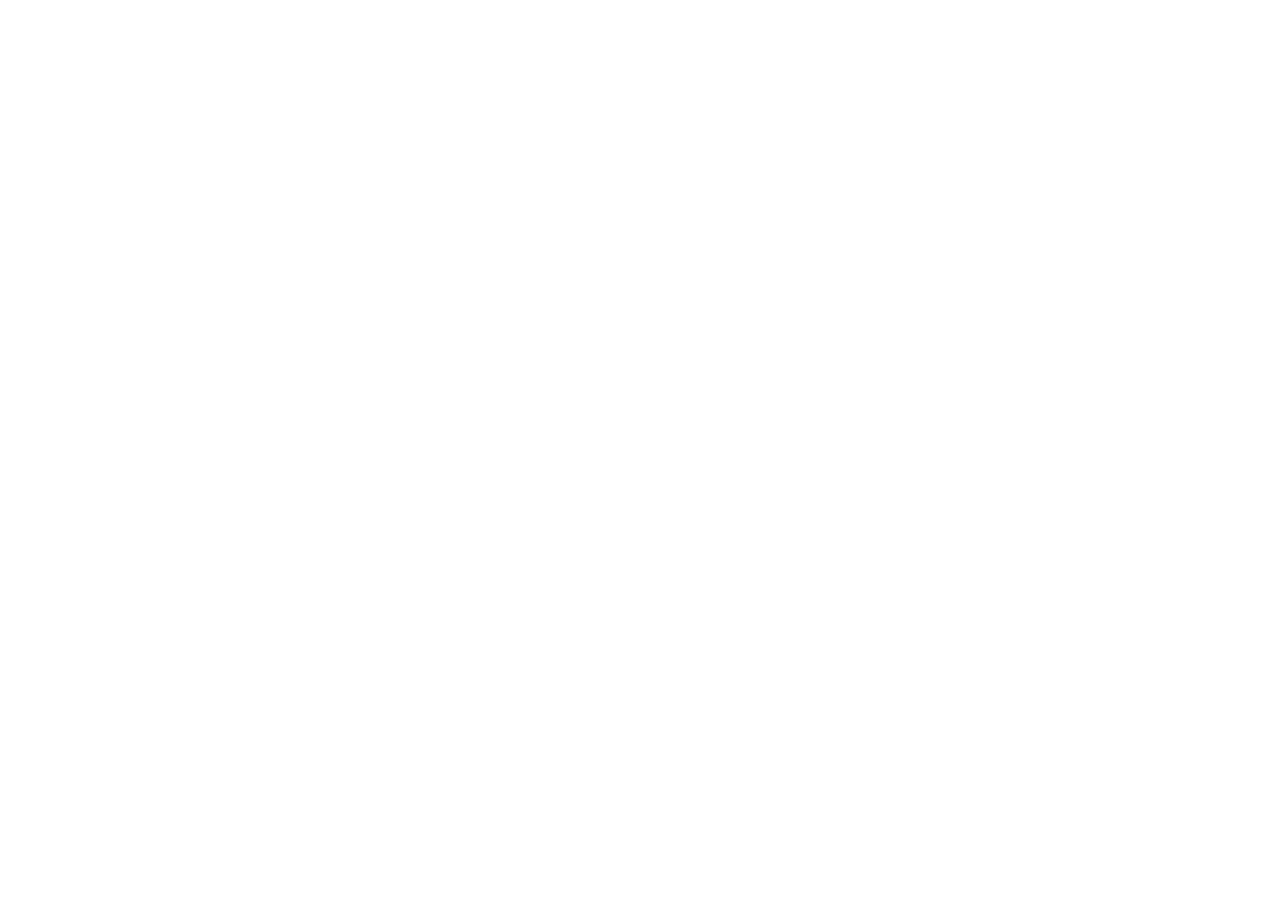
==== index.html @ 421bc154 "git作成" ====
<!DOCTYPE html>
<html lang="ja" prefix="og:http://ogp.me/ns# fb:http://ogp.me/ns/fb# website:http://ogp.me/ns/website#">
<head>
    <meta charset="UTF-8">
    <meta http-equiv="X-UA-Compatible" content="IE=edge">
    <meta name="viewport" content="width=device-width, initial-scale=1.0">
    <title>株式会社TRINITY AGENTS｜公式ホームページ</title>

    <link rel="stylesheet" href="assets/css/application.css">
    <link rel="stylesheet" href="assets/css/style.css">

    <meta property="og:locale" content="ja_JP" />
    <meta property="og:type" content="website" />
    <meta property="og:title" content="株式会社TRINITY AGENTS｜公式ホームページ" />
    <meta property="og:description" content="" />
    <meta property="og:url" content="index.html" />
    <meta property="og:site_name" content="株式会社TRINITY AGENTS｜公式ホームページ" />
    <meta property="og:image" content="https://blaze-blaze.net/assets/img/OGP.jpg" />
    <meta property="og:image:secure_url" content="https:/blaze-blaze.net/assets/img/OGP.jpg" />
    <meta property="og:image:width" content="1200" />
    <meta property="og:image:height" content="630" />
    <meta name="twitter:card" content="summary_large_image" />
    <meta name="twitter:description" content="" />
    <meta name="twitter:title" content="株式会社TRINITY AGENTS｜公式ホームページ" />
    <meta name="twitter:image" content="https://blaze-blaze.nete/assets/img/OGP.jpg" />
</head>
<body ontouchstart="">
    <header>

    </header>

    <main>

    </main>

    <footer>

    </footer>
</body>
</html>
---- assets/css/application.css ----
@charset "UTF-8";
html{
    font-size: 0.5208vw;
    scroll-behavior: smooth;
}

*:focus {
    outline: none;
}

body, h1, h2, h3, h4, h5, p, ul{
    margin: 0;
    padding: 0;
}

body{
    font-family: "Zen Kaku Gothic Antique", "メイリオ", 'Meiryo', "Hiragino Sans", "Hiragino Kaku Gothic ProN", "ヒラギノ角ゴ ProN", "ＭＳ Ｐゴシック", "MS PGothic", sans-serif;
    overflow-x: hidden;
    color: #38383C;
}

ul{
    list-style: none;
}

h1{
    line-height: 1;
}

a{
    text-decoration: none;
}

p{
    font-size: 2.2rem;
}

.pc_only{
    display: block;
}

.pc_flex{
    display: flex;
}

.pc_inline{
    display: inline;
}

.sp_flex{
    display: none;
}

.sp_inline{
    display: none;
}

.sp_only{
    display: none;
}

.mintyo{
    font-family: "游明朝", YuMincho, "Hiragino Mincho ProN", "ヒラギノ明朝 ProN", "Hiragino Mincho ProN", "HG明朝E", "ＭＳ Ｐ明朝", "ＭＳ 明朝", serif;
}

@media screen and (max-width: 767px){
    html{
        font-size: 2.667vw;
    }

    p{
        font-size: 1.4rem;
    }

    .pc_only{
        display: none !important;
    }
    
    .sp_only{
        display: block;
    }

    .pc_flex{
        display: none !important;
    }

    .sp_flex{
        display: flex;
    }

    .pc_inline{
        display: none;
    }

    .sp_inline{
        display: inline;
    }
}
---- assets/css/style.css ----
@charset "UTF-8";






@media screen and (max-width: 767px){
    
}
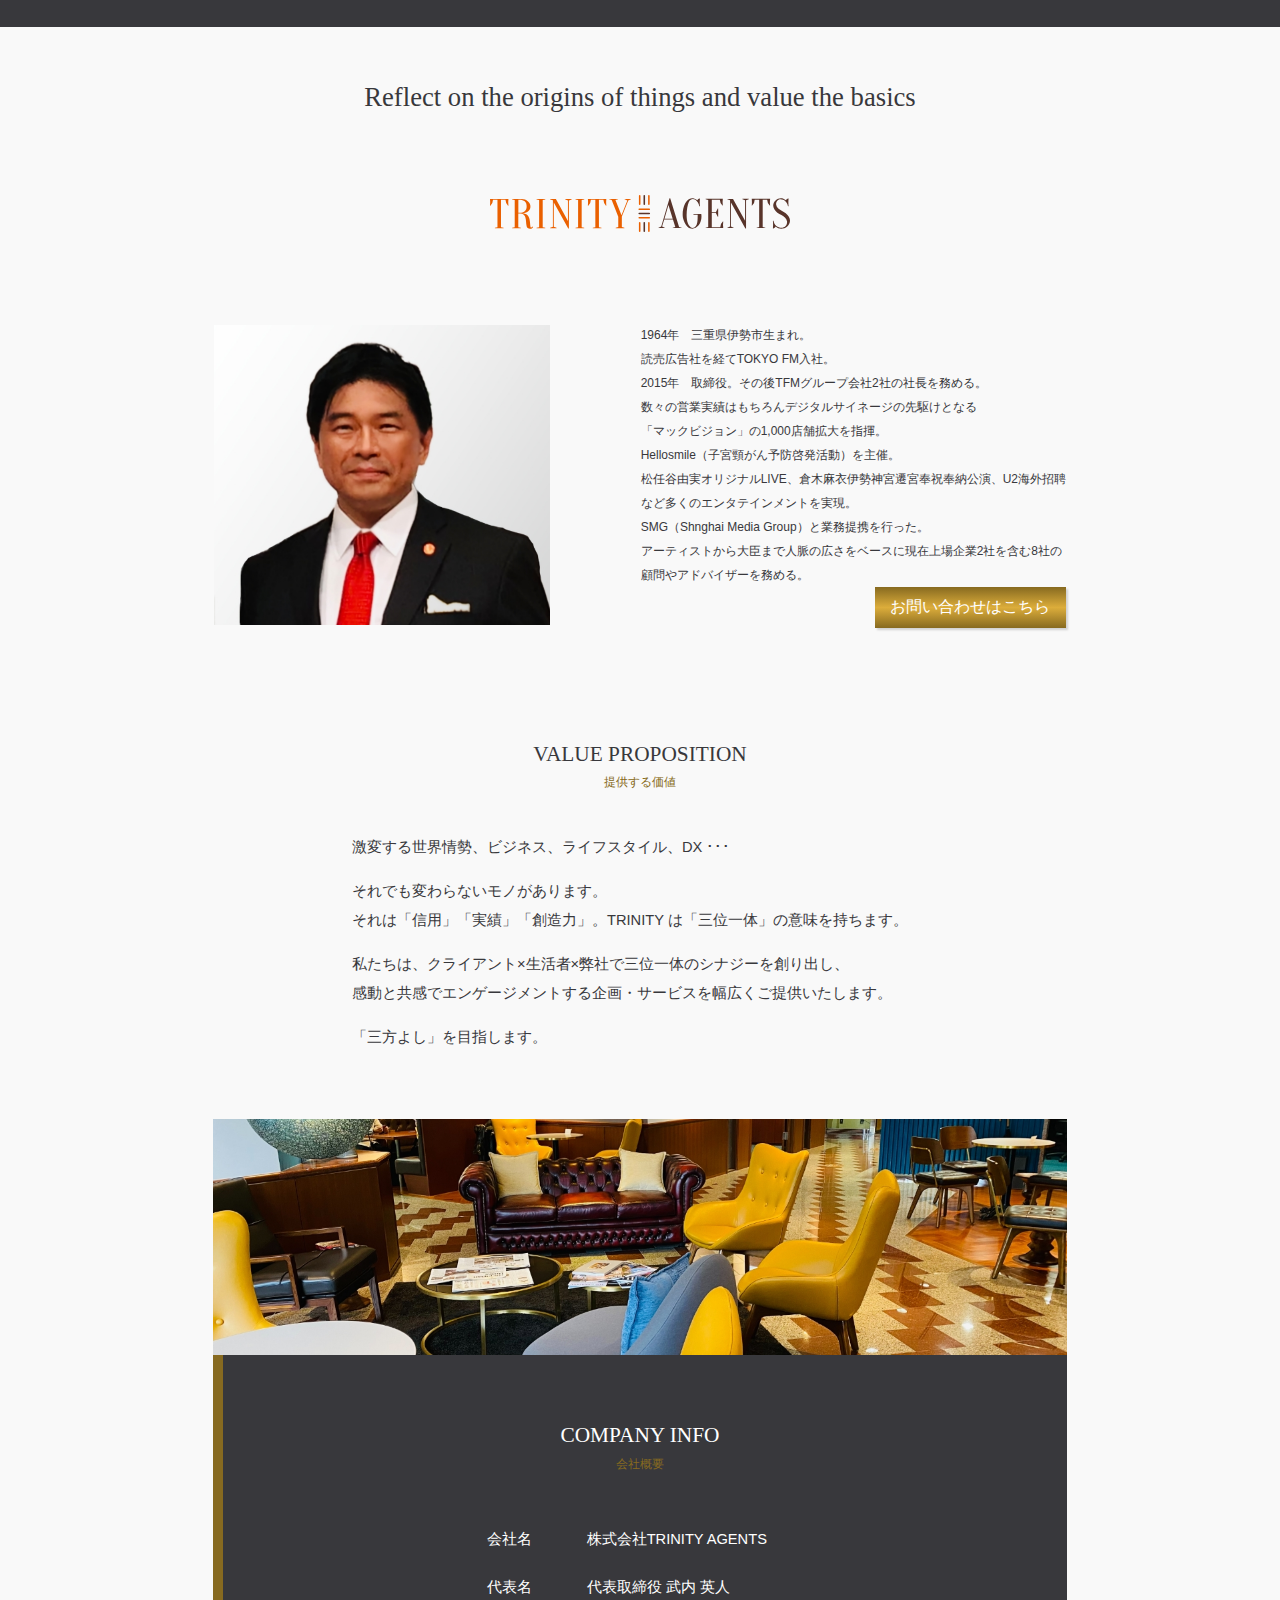
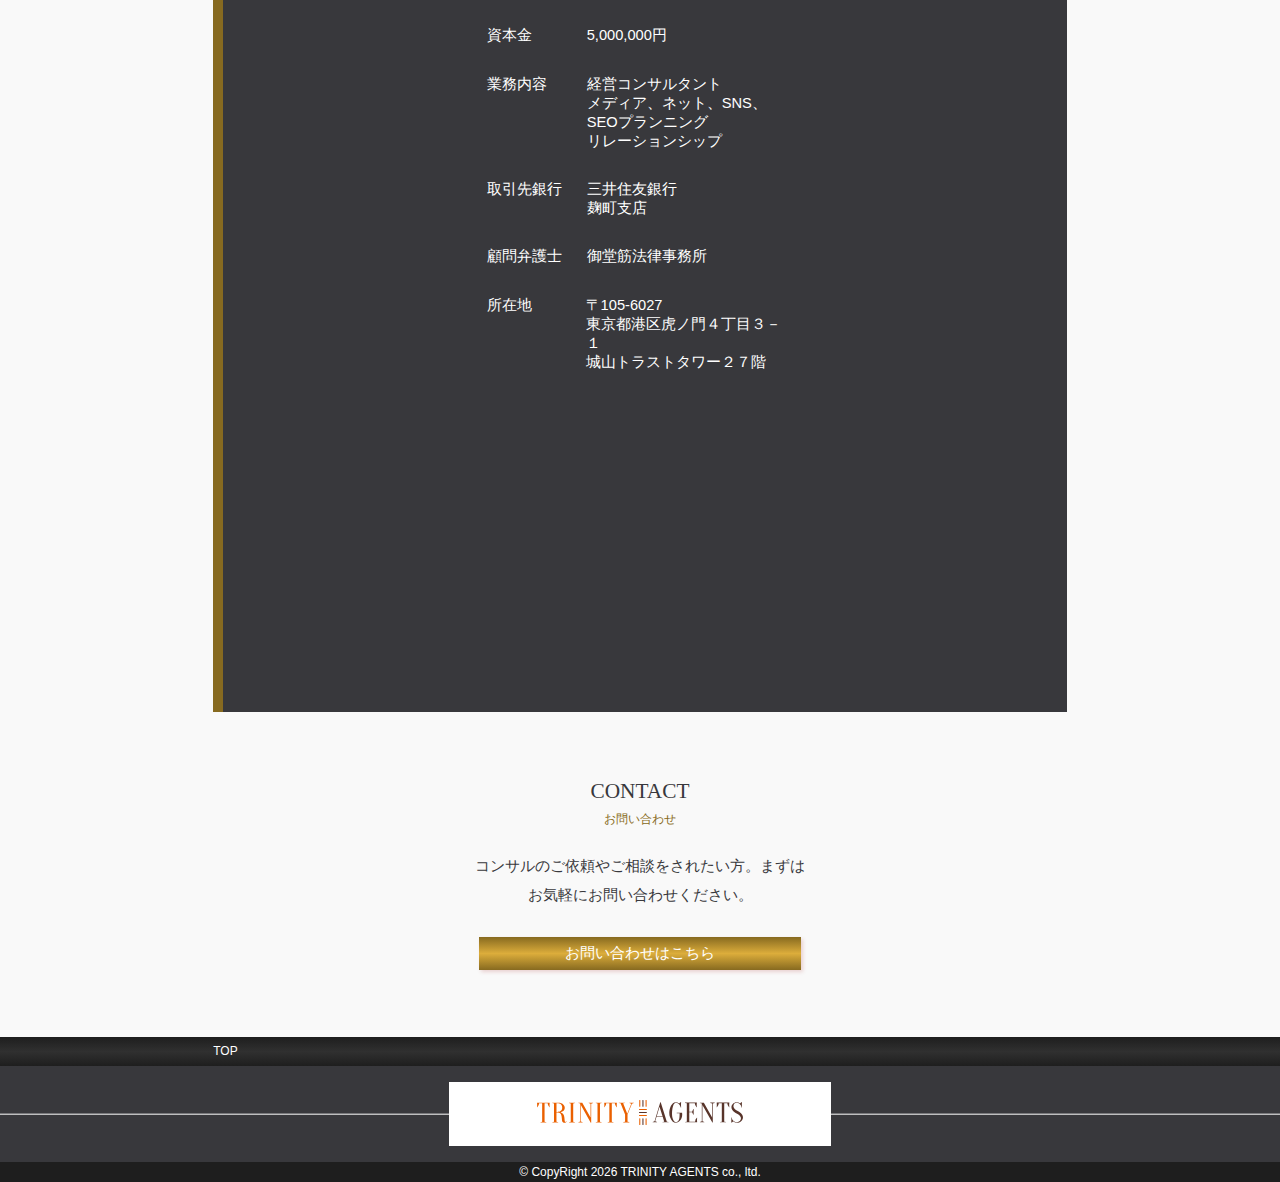
==== commit d6a32c20: "完成" ====
--- a/index.html
+++ b/index.html
@@ -9,20 +9,28 @@
     <link rel="stylesheet" href="assets/css/application.css">
     <link rel="stylesheet" href="assets/css/style.css">
 
+    <link rel="apple-touch-icon" sizes="180x180" href="assets/img/favicon/apple-touch-icon.png">
+    <link rel="icon" type="image/png" sizes="32x32" href="assets/img/favicon/favicon-32x32.png">
+    <link rel="icon" type="image/png" sizes="16x16" href="assets/img/favicon/favicon-16x16.png">
+    <link rel="manifest" href="assets/img/favicon/site.webmanifest">
+    <link rel="mask-icon" href="assets/img/favicon/safari-pinned-tab.svg" color="#5bbad5">
+    <meta name="msapplication-TileColor" content="#da532c">
+    <meta name="theme-color" content="#ffffff">
+
     <meta property="og:locale" content="ja_JP" />
     <meta property="og:type" content="website" />
     <meta property="og:title" content="株式会社TRINITY AGENTS｜公式ホームページ" />
-    <meta property="og:description" content="" />
+    <meta property="og:description" content="私たちは、クライアント×生活者×弊社で三位一体のシナジーを創り出し、感動と共感でエンゲージメントする企画・サービスを幅広くご提供いたします。" />
     <meta property="og:url" content="index.html" />
     <meta property="og:site_name" content="株式会社TRINITY AGENTS｜公式ホームページ" />
-    <meta property="og:image" content="https://blaze-blaze.net/assets/img/OGP.jpg" />
-    <meta property="og:image:secure_url" content="https:/blaze-blaze.net/assets/img/OGP.jpg" />
+    <meta property="og:image" content="" />
+    <meta property="og:image:secure_url" content="" />
     <meta property="og:image:width" content="1200" />
     <meta property="og:image:height" content="630" />
     <meta name="twitter:card" content="summary_large_image" />
-    <meta name="twitter:description" content="" />
+    <meta name="twitter:description" content="私たちは、クライアント×生活者×弊社で三位一体のシナジーを創り出し、感動と共感でエンゲージメントする企画・サービスを幅広くご提供いたします。" />
     <meta name="twitter:title" content="株式会社TRINITY AGENTS｜公式ホームページ" />
-    <meta name="twitter:image" content="https://blaze-blaze.nete/assets/img/OGP.jpg" />
+    <meta name="twitter:image" content="" />
 </head>
 <body ontouchstart="">
     <header>
@@ -30,11 +38,110 @@
     </header>
 
     <main>
+        <section id="mv">
+            <h2>Reflect on the origins of things <br class="sp_only"/>and value the basics</h2>
+            <img src="assets/img/logo.svg" alt="ロゴ">
+        </section>
 
+        <section id="about">
+            <picture>
+                <source srcset="assets/img/about_img.avif" type="image/avif">
+                <source srcset="assets/img/about_img.webp" type="image/webp">
+                <img src="assets/img/about_img.jpg" alt="武内 英人">
+            </picture>
+
+            <div class="wrap">
+                <p>
+                    1964年　三重県伊勢市生まれ。
+                    <br/>読売広告社を経てTOKYO FM入社。
+                    <br/>2015年　取締役。その後TFMグループ会社2社の社長を務める。
+                    <br/>数々の営業実績はもちろんデジタルサイネージの先駆けとなる
+                    <br/>「マックビジョン」の1,000店舗拡大を指揮。
+                    <br/>Hellosmile（子宮頸がん予防啓発活動）を主催。
+                    <br/>松任谷由実オリジナルLIVE、倉木麻衣伊勢神宮遷宮奉祝奉納公演、U2海外招聘
+                    <br/>など多くのエンタテインメントを実現。
+                    <br/>SMG（Shnghai Media Group）と業務提携を行った。
+                    <br/>アーティストから大臣まで人脈の広さをベースに現在上場企業2社を含む8社の
+                    <br/>顧問やアドバイザーを務める。
+                </p>
+
+                <a href="contact/">お問い合わせはこちら</a>
+            </div>
+        </section>
+
+        <section id="value">
+            <h2>VALUE PROPOSITION<br/><small>提供する価値</small></h2>
+
+            <p>激変する世界情勢、ビジネス、<br class="sp_only"/>ライフスタイル、DX ･･･</p>
+            <p>
+                それでも変わらないモノがあります。
+                <br/>それは「信用」「実績」「創造力」。<br class="sp_only"/>TRINITY は「三位一体」の意味を持ちます。
+            </p>
+            <p>
+                私たちは、クライアント×生活者×弊社で<br class="sp_only"/>三位一体のシナジーを創り出し、
+                <br/>感動と共感でエンゲージメントする<br class="sp_only"/>企画・サービスを幅広くご提供いたします。
+            </p>
+            <p>「三方よし」を目指します。</p>
+        </section>
+
+        <section id="info">
+            <picture>
+                <source srcset="assets/img/info_img.avif" type="image/avif" media="(min-width: 767px)">
+                <source srcset="assets/img/info_img.webp" type="image/webp" media="(min-width: 767px)">
+                <source srcset="assets/img/info_img.jpg" media="(min-width: 767px)" />
+                <source srcset="assets/img/info_img_sp.avif" type="image/avif">
+                <source srcset="assets/img/info_img_sp.webp" type="image/webp">
+                <img src="assets/img/info_img_sp.jpg" alt="会社概要">
+            </picture>
+
+            <h2>COMPANY INFO<br/><small>会社概要</small></h2>
+
+            <div class="wrap">
+                <div>
+                    <h3>会社名</h3><p>株式会社TRINITY AGENTS</p>
+                </div>
+                <div>
+                    <h3>代表名</h3><p>代表取締役 武内 英人</p>
+                </div>
+                <div>
+                    <h3>資本金</h3><p>5,000,000円</p>
+                </div>
+                <div>
+                    <h3>業務内容</h3><p>経営コンサルタント<br/>メディア、ネット、SNS、<br/>SEOプランニング<br/>リレーションシップ</p>
+                </div>
+                <div>
+                    <h3>取引先銀行</h3><p>三井住友銀行<br/>麹町支店</p>
+                </div>
+                <div>
+                    <h3>顧問弁護士</h3><p>御堂筋法律事務所</p>
+                </div>
+                <div>
+                    <h3>所在地</h3><p>〒105-6027<br/>東京都港区虎ノ門４丁目３－１<br/>城山トラストタワー２７階</p>
+                </div>
+            </div>
+
+            <iframe class="map" src="https://www.google.com/maps/embed?pb=!1m18!1m12!1m3!1d3241.5054923182743!2d139.74100481525832!3d35.66455338019818!2m3!1f0!2f0!3f0!3m2!1i1024!2i768!4f13.1!3m3!1m2!1s0x60188b90925748a1%3A0x2ff72c2218ac413!2z44CSMTA1LTAwMDEg5p2x5Lqs6YO95riv5Yy66JmO44OO6ZaA77yU5LiB55uu77yT4oiS77yR!5e0!3m2!1sja!2sjp!4v1652693933625!5m2!1sja!2sjp" style="border:0;" allowfullscreen="" loading="lazy" referrerpolicy="no-referrer-when-downgrade"></iframe>
+        </section>
+
+        <section id="contact">
+            <h2>CONTACT<br/><small>お問い合わせ</small></h2>
+
+            <p>
+                コンサルのご依頼やご相談をされたい方。まずは
+                <br/>お気軽にお問い合わせください。
+            </p>
+
+            <a href="contact/">お問い合わせはこちら</a>
+        </section>
     </main>
 
+    <a class="top_button" href="#">TOP</a>
+
     <footer>
-
+        <div class="wrap">
+            <h1><a href="#"><img src="assets/img/logo.svg" alt=""></a></h1>
+        </div>
+        <p class="copy">&copy; CopyRight <script type="text/javascript">document.write(new Date().getFullYear());</script> TRINITY AGENTS co., ltd.</p>
     </footer>
 </body>
 </html>--- a/assets/css/application.css
+++ b/assets/css/application.css
@@ -17,6 +17,7 @@
     font-family: "Zen Kaku Gothic Antique", "メイリオ", 'Meiryo', "Hiragino Sans", "Hiragino Kaku Gothic ProN", "ヒラギノ角ゴ ProN", "ＭＳ Ｐゴシック", "MS PGothic", sans-serif;
     overflow-x: hidden;
     color: #38383C;
+    background: #F9F9F9;
 }
 
 ul{
@@ -27,6 +28,24 @@
     line-height: 1;
 }
 
+h2{
+    font-family: "Brother 1816";
+    line-height: 1.2;
+    font-size: 3.2rem;
+    font-weight: normal;
+    color: #38383C;
+}
+
+h2 small{
+    font-size: 1.8rem;
+    color: #876A20;
+    font-family: "Zen Kaku Gothic Antique";
+}
+
+h3{
+    font-size: 1.4rem;
+}
+
 a{
     text-decoration: none;
 }
@@ -61,6 +80,77 @@
 
 .mintyo{
     font-family: "游明朝", YuMincho, "Hiragino Mincho ProN", "ヒラギノ明朝 ProN", "Hiragino Mincho ProN", "HG明朝E", "ＭＳ Ｐ明朝", "ＭＳ 明朝", serif;
+}
+
+/* header */
+header{
+    height: 4rem;
+    background: #38383C;
+}
+
+.top_button{
+    width: calc(100% - 16.66%);
+    display: block;
+    color: white;
+    font-size: 1.8rem;
+    padding: 1.1rem 0 1.1rem 16.66%;
+    background: linear-gradient(to bottom, #1E1E1E, #303030, #1E1E1E);
+    transition: all .2s ease-in-out;
+}
+
+.top_button:hover{
+    opacity: .7;
+    transition: all .3s ease-in-out;
+}
+
+/* footer */
+footer .wrap{
+    background: #38383C;
+    display: flex;
+    justify-content: center;
+    align-items: center;
+    padding: 2.4rem 0;
+    position: relative;
+    overflow-x: hidden;
+}
+
+footer .wrap::before{
+    position: absolute;
+    content: "";
+    width: 100%;
+    height: .1rem;
+    top: 50%;
+    transform: translateY(-50%);
+    background: white;
+}
+
+footer .wrap h1{
+    width: 57.2rem;
+    background: white;
+    text-align: center;
+    padding: 2.7rem 0;
+    z-index: 5;
+}
+
+footer .wrap h1 a{
+    transition: all .2s ease-in-out;
+}
+
+footer .wrap h1 a:hover{
+    opacity: .5;
+    transition: all .3s ease-in-out;
+}
+
+footer .wrap h1 a img{
+    width: 30.8rem;
+}
+
+footer .copy{
+    text-align: center;
+    font-size: 1.8rem;
+    color: white;
+    background: #1E1E1E;
+    padding: .5rem 0;
 }
 
 @media screen and (max-width: 767px){
@@ -95,4 +185,43 @@
     .sp_inline{
         display: inline;
     }
+
+    header{
+        height: 2.5rem;
+    }
+
+    h2{
+        font-size: 1.8rem;
+    }
+
+    h2 small{
+        font-size: 1.2rem;
+    }
+
+    .top_button{
+        width: calc(100% - 2.3rem);
+        display: block;
+        color: white;
+        font-size: 1.2rem;
+        padding: .4rem 0 .4rem 2.3rem;
+        background: linear-gradient(to bottom, #1E1E1E, #303030, #1E1E1E);
+    }
+
+    /* footer */
+    footer .wrap h1{
+        width: 20.7rem;
+        padding: 1.3rem 0;
+    }
+
+    footer .wrap h1 a img{
+        width: 16.14rem;
+    }
+
+    footer .copy{
+        background: #1E1E1E;
+        color: white;
+        text-align: center;
+        padding: 1.15rem 0;
+        font-size: 1.2rem;
+    }
 }--- a/assets/css/style.css
+++ b/assets/css/style.css
@@ -1,10 +1,287 @@
 @charset "UTF-8";
-
-
-
-
-
+#mv{
+   margin-top: 8.1rem; 
+   display: flex;
+   justify-content: center;
+   align-items: center;
+   flex-direction: column;
+}
+
+#mv h2{
+    font-size: 4rem;
+    margin-bottom: 12.33rem;
+}
+
+#mv img{
+    width: 45rem;
+    margin-bottom: 13.62rem;
+}
+
+/* about */
+
+#about{
+    display: flex;
+    justify-content: center;
+    align-items: center;
+    margin-bottom: 17.1rem;
+}
+
+#about img{
+    width: 50.4rem;
+}
+
+#about .wrap{
+    margin-left: 13.6rem;
+    display: flex;
+    justify-content: center;
+    align-items: flex-end;
+    flex-direction: column;
+}
+
+#about .wrap p{
+    line-height: 2;
+    font-size: 1.8rem;
+}
+
+#about .wrap a{
+    font-size: 2.4rem;
+    color: white;
+    width: 28.7rem;
+    text-align: center;
+    padding: 1.45rem 0;
+    background: linear-gradient(to bottom, #876A20, #DCAD3B, #876A20);
+    box-shadow: .3rem .3rem .3rem rgba(0, 0, 0, 16%);
+}
+
+#about .wrap a:hover{
+    box-shadow: inset .3rem .3rem 5rem rgba(0, 0, 0, 16%);
+}
+
+/* value */
+
+#value{
+    margin-bottom: 10rem;
+}
+
+#value h2{
+    text-align: center;
+    margin-bottom: 6rem;
+}
+
+#value p{
+    width: 45%;
+    margin: auto;
+    line-height: 2;
+}
+
+#value p+p{
+    margin-top: 2.2rem;
+}
+
+/* info */
+
+#info{
+    width: 66.66%;
+    margin: auto;
+    margin-bottom: 10rem;
+    background: #38383C;
+    position: relative;
+    color: white;
+    display: flex;
+    justify-content: center;
+    align-items: center;
+    flex-direction: column;
+}
+
+#info::before{
+    position: absolute;
+    content: "";
+    height: 100%;
+    width: 1.5rem;
+    left: 0;
+    background: #876A20;
+}
+
+#info picture{
+    position: relative;
+    z-index: 10;
+}
+
+#info img{
+    width: 100%;
+}
+
+#info h2{
+    margin-top: 10rem;
+    margin-bottom: 8.3rem;
+    text-align: center;
+    color: white;
+}
+
+#info .wrap{
+    width: 46rem;
+    margin: auto;
+}
+
+#info .wrap div{
+    display: flex;
+    justify-content: flex-start;
+    align-items: flex-start;
+    margin-bottom: 4.4rem;
+}
+
+#info .wrap div h3{
+    font-size: 2.2rem;
+    font-weight: normal;
+    width: 15rem;
+}
+
+#info .map{
+    width: 65%;
+    height: 42.1rem;
+    margin: 1.6rem auto 3rem;
+}
+
+#contact{
+    display: flex;
+    justify-content: center;
+    align-items: center;
+    flex-direction: column;
+    margin-bottom: 10rem;
+}
+
+#contact h2{
+    text-align: center;
+    margin-bottom: 3.3rem;
+}
+
+#contact p{
+    text-align: center;
+    line-height: 2;
+    margin-bottom: 4rem;
+}
+
+#contact a{
+    width: 48.4rem;
+    text-align: center;
+    color: white;
+    padding: 1.05rem 0;
+    font-size: 2.2rem;
+    background: linear-gradient(to bottom, #876A20, #DCAD3B, #876A20);
+    box-shadow: .3rem .3rem .6rem rgba(158, 0, 0, 16%);
+}
+
+#contact a:hover{
+    box-shadow: inset .3rem .3rem .6rem rgba(0, 0, 0, 16%);
+}
 
 @media screen and (max-width: 767px){
-    
+    #mv{
+        margin-top: 3.2rem;
+    }
+
+    #mv h2{
+        font-size: 2rem;
+        margin-bottom: 3.72rem;
+    }
+
+    #mv img{
+        width: 23.246rem;
+        margin-bottom: 3.16rem;
+    }
+
+    /* about */
+    #about{
+        flex-direction: column;
+        margin-bottom: 6.5rem;
+    }
+
+    #about img{
+        width: 18.5rem;
+        margin-bottom: 1.5rem;
+    }
+
+    #about .wrap{
+        margin-left: 0;
+        width: 80%;
+        align-items: center;
+    }
+
+    #about .wrap p{
+        font-size: 1.2rem;
+        margin-bottom: 2rem;
+    }
+
+    #about .wrap a{
+        font-size: 1.4rem;
+        width: 16.1rem;
+        padding: .8rem 0;
+    }
+
+    /* value */
+    #value{
+        margin-bottom: 4.5rem;
+    }
+
+    #value h2{
+        margin-bottom: 2.9rem;
+    }
+
+    #value p{
+        width: 80%;
+    }
+
+    #value p+p{
+        margin-top: 1.4rem;
+    }
+
+    /* info */
+    #info{
+        width: 100%;
+        margin-bottom: 4.3rem;
+    }
+
+    #info h2{
+        margin: 4.3rem 0 2.9rem;
+    }
+
+    #info .wrap{
+        width: 28.5rem;
+    }
+
+    #info .wrap div{
+        margin-bottom: 2.3rem;
+    }
+
+    #info .wrap div h3{
+        font-size: 1.4rem;
+        width: 8.8rem;
+    }
+
+    #info .map{
+        width: 100%;
+        z-index: 10;
+        height: 19rem;
+        margin-bottom: 1rem;
+    }
+
+    /* contact */
+
+    #contact{
+        margin-bottom: 6.5rem;
+    }
+
+    #contact h2{
+        margin-bottom: 3.1rem;
+    }
+
+    #contact p{
+        margin-bottom: 1.5rem;
+    }
+
+    #contact a{
+        font-size: 1.4rem;
+        width: 84%;
+        padding: .75rem 0;
+    }
 }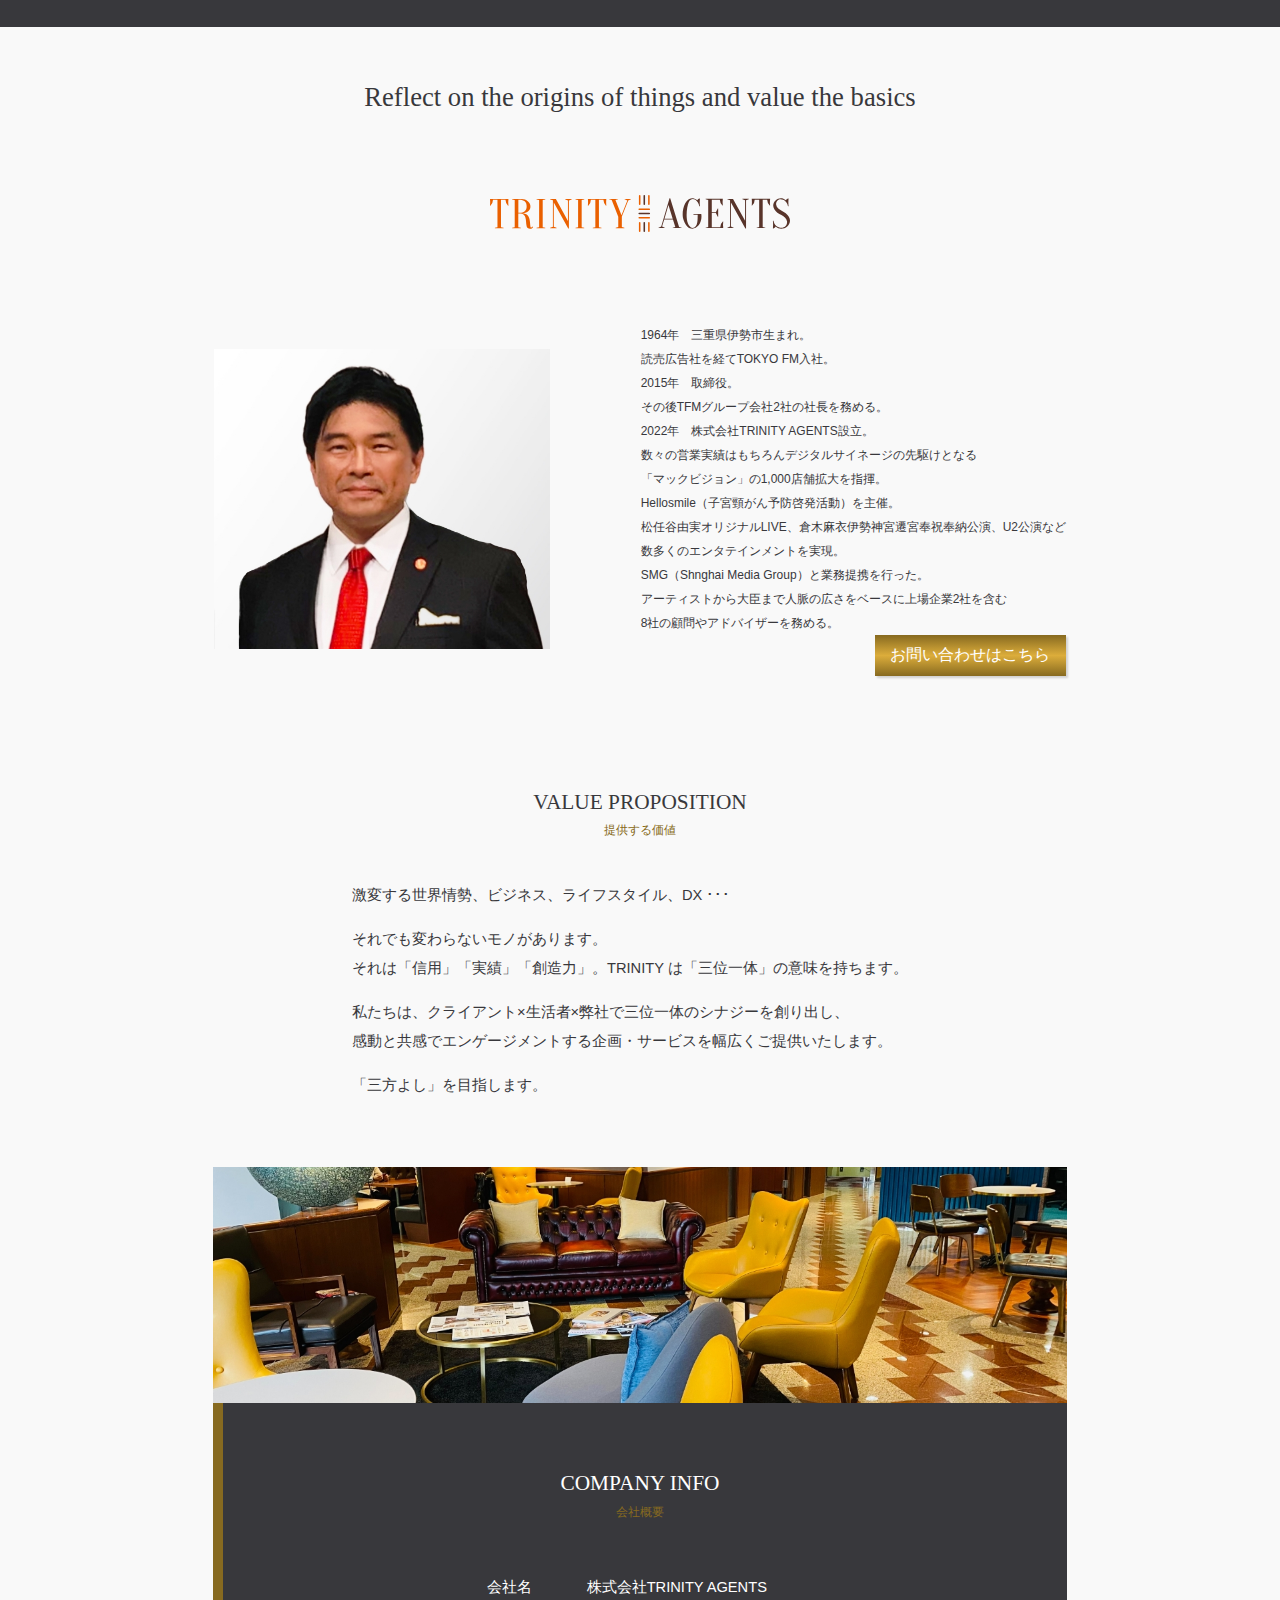
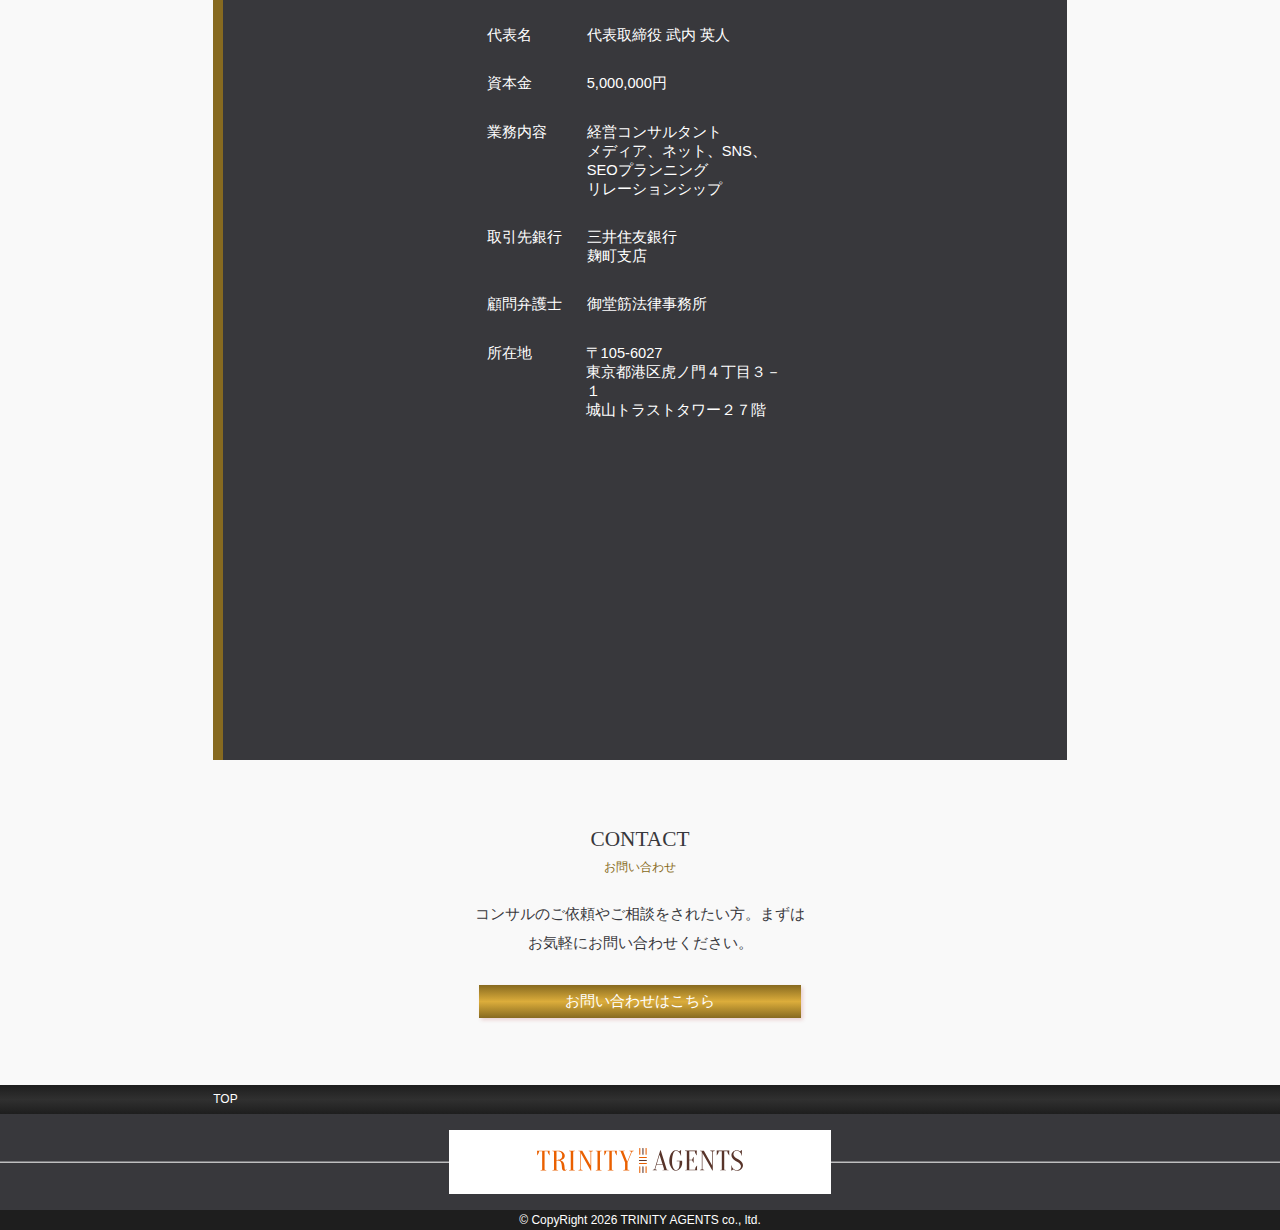
==== commit 68ec7b1c: "最終調整" ====
--- a/index.html
+++ b/index.html
@@ -1,6 +1,15 @@
 <!DOCTYPE html>
 <html lang="ja" prefix="og:http://ogp.me/ns# fb:http://ogp.me/ns/fb# website:http://ogp.me/ns/website#">
 <head>
+
+    <!-- Google Tag Manager -->
+<script>(function(w,d,s,l,i){w[l]=w[l]||[];w[l].push({'gtm.start':
+    new Date().getTime(),event:'gtm.js'});var f=d.getElementsByTagName(s)[0],
+    j=d.createElement(s),dl=l!='dataLayer'?'&l='+l:'';j.async=true;j.src=
+    'https://www.googletagmanager.com/gtm.js?id='+i+dl;f.parentNode.insertBefore(j,f);
+    })(window,document,'script','dataLayer','GTM-5CPX2J3');</script>
+    <!-- End Google Tag Manager -->
+
     <meta charset="UTF-8">
     <meta http-equiv="X-UA-Compatible" content="IE=edge">
     <meta name="viewport" content="width=device-width, initial-scale=1.0">
@@ -23,16 +32,20 @@
     <meta property="og:description" content="私たちは、クライアント×生活者×弊社で三位一体のシナジーを創り出し、感動と共感でエンゲージメントする企画・サービスを幅広くご提供いたします。" />
     <meta property="og:url" content="index.html" />
     <meta property="og:site_name" content="株式会社TRINITY AGENTS｜公式ホームページ" />
-    <meta property="og:image" content="" />
-    <meta property="og:image:secure_url" content="" />
+    <meta property="og:image" content="https://trinity-agents.com/assets/img/OGP.jpg" />
+    <meta property="og:image:secure_url" content="https://trinity-agents.com/assets/img/OGP.jpg" />
     <meta property="og:image:width" content="1200" />
     <meta property="og:image:height" content="630" />
     <meta name="twitter:card" content="summary_large_image" />
     <meta name="twitter:description" content="私たちは、クライアント×生活者×弊社で三位一体のシナジーを創り出し、感動と共感でエンゲージメントする企画・サービスを幅広くご提供いたします。" />
     <meta name="twitter:title" content="株式会社TRINITY AGENTS｜公式ホームページ" />
-    <meta name="twitter:image" content="" />
+    <meta name="twitter:image" content="https://trinity-agents.com/assets/img/OGP.jpg" />
 </head>
 <body ontouchstart="">
+    <!-- Google Tag Manager (noscript) -->
+<noscript><iframe src="https://www.googletagmanager.com/ns.html?id=GTM-5CPX2J3"
+    height="0" width="0" style="display:none;visibility:hidden"></iframe></noscript>
+    <!-- End Google Tag Manager (noscript) -->
     <header>
 
     </header>
@@ -54,15 +67,14 @@
                 <p>
                     1964年　三重県伊勢市生まれ。
                     <br/>読売広告社を経てTOKYO FM入社。
-                    <br/>2015年　取締役。その後TFMグループ会社2社の社長を務める。
-                    <br/>数々の営業実績はもちろんデジタルサイネージの先駆けとなる
-                    <br/>「マックビジョン」の1,000店舗拡大を指揮。
+                    <br/>2015年　取締役。
+                    <br/>その後TFMグループ会社2社の社長を務める。
+                    <br/>2022年　株式会社TRINITY AGENTS設立。
+                    <br/>数々の営業実績はもちろんデジタルサイネージの先駆<br class="sp_only"/>けとなる<br class="pc_only"/>「マックビジョン」の1,000店舗拡大を指揮。
                     <br/>Hellosmile（子宮頸がん予防啓発活動）を主催。
-                    <br/>松任谷由実オリジナルLIVE、倉木麻衣伊勢神宮遷宮奉祝奉納公演、U2海外招聘
-                    <br/>など多くのエンタテインメントを実現。
+                    <br/>松任谷由実オリジナルLIVE、倉木麻衣伊勢神宮遷宮奉<br class="sp_only"/>祝奉納公演、U2公演など<br class="pc_only"/>数多くのエンタテインメント<br class="sp_only"/>を実現。
                     <br/>SMG（Shnghai Media Group）と業務提携を行った。
-                    <br/>アーティストから大臣まで人脈の広さをベースに現在上場企業2社を含む8社の
-                    <br/>顧問やアドバイザーを務める。
+                    <br/>アーティストから大臣まで人脈の広さをベースに<br class="sp_only"/>上場企業2社を含む<br class="pc_only"/>8社の顧問やアドバイザーを務める。
                 </p>
 
                 <a href="contact/">お問い合わせはこちら</a>
@@ -78,8 +90,8 @@
                 <br/>それは「信用」「実績」「創造力」。<br class="sp_only"/>TRINITY は「三位一体」の意味を持ちます。
             </p>
             <p>
-                私たちは、クライアント×生活者×弊社で<br class="sp_only"/>三位一体のシナジーを創り出し、
-                <br/>感動と共感でエンゲージメントする<br class="sp_only"/>企画・サービスを幅広くご提供いたします。
+                私たちは、<span>クライアント×生活者×弊社</span>で<br class="sp_only"/>三位一体のシナジーを創り出し、
+                <br/><span>感動と共感でエンゲージメント</span>する<br class="sp_only"/>企画・サービスを幅広くご提供いたします。
             </p>
             <p>「三方よし」を目指します。</p>
         </section>
--- a/assets/css/style.css
+++ b/assets/css/style.css
@@ -43,6 +43,7 @@
     font-size: 1.8rem;
 }
 
+
 #about .wrap a{
     font-size: 2.4rem;
     color: white;
@@ -231,6 +232,10 @@
         width: 80%;
     }
 
+    #value p span{
+        border-bottom: solid .1rem #876A20;
+    }
+
     #value p+p{
         margin-top: 1.4rem;
     }
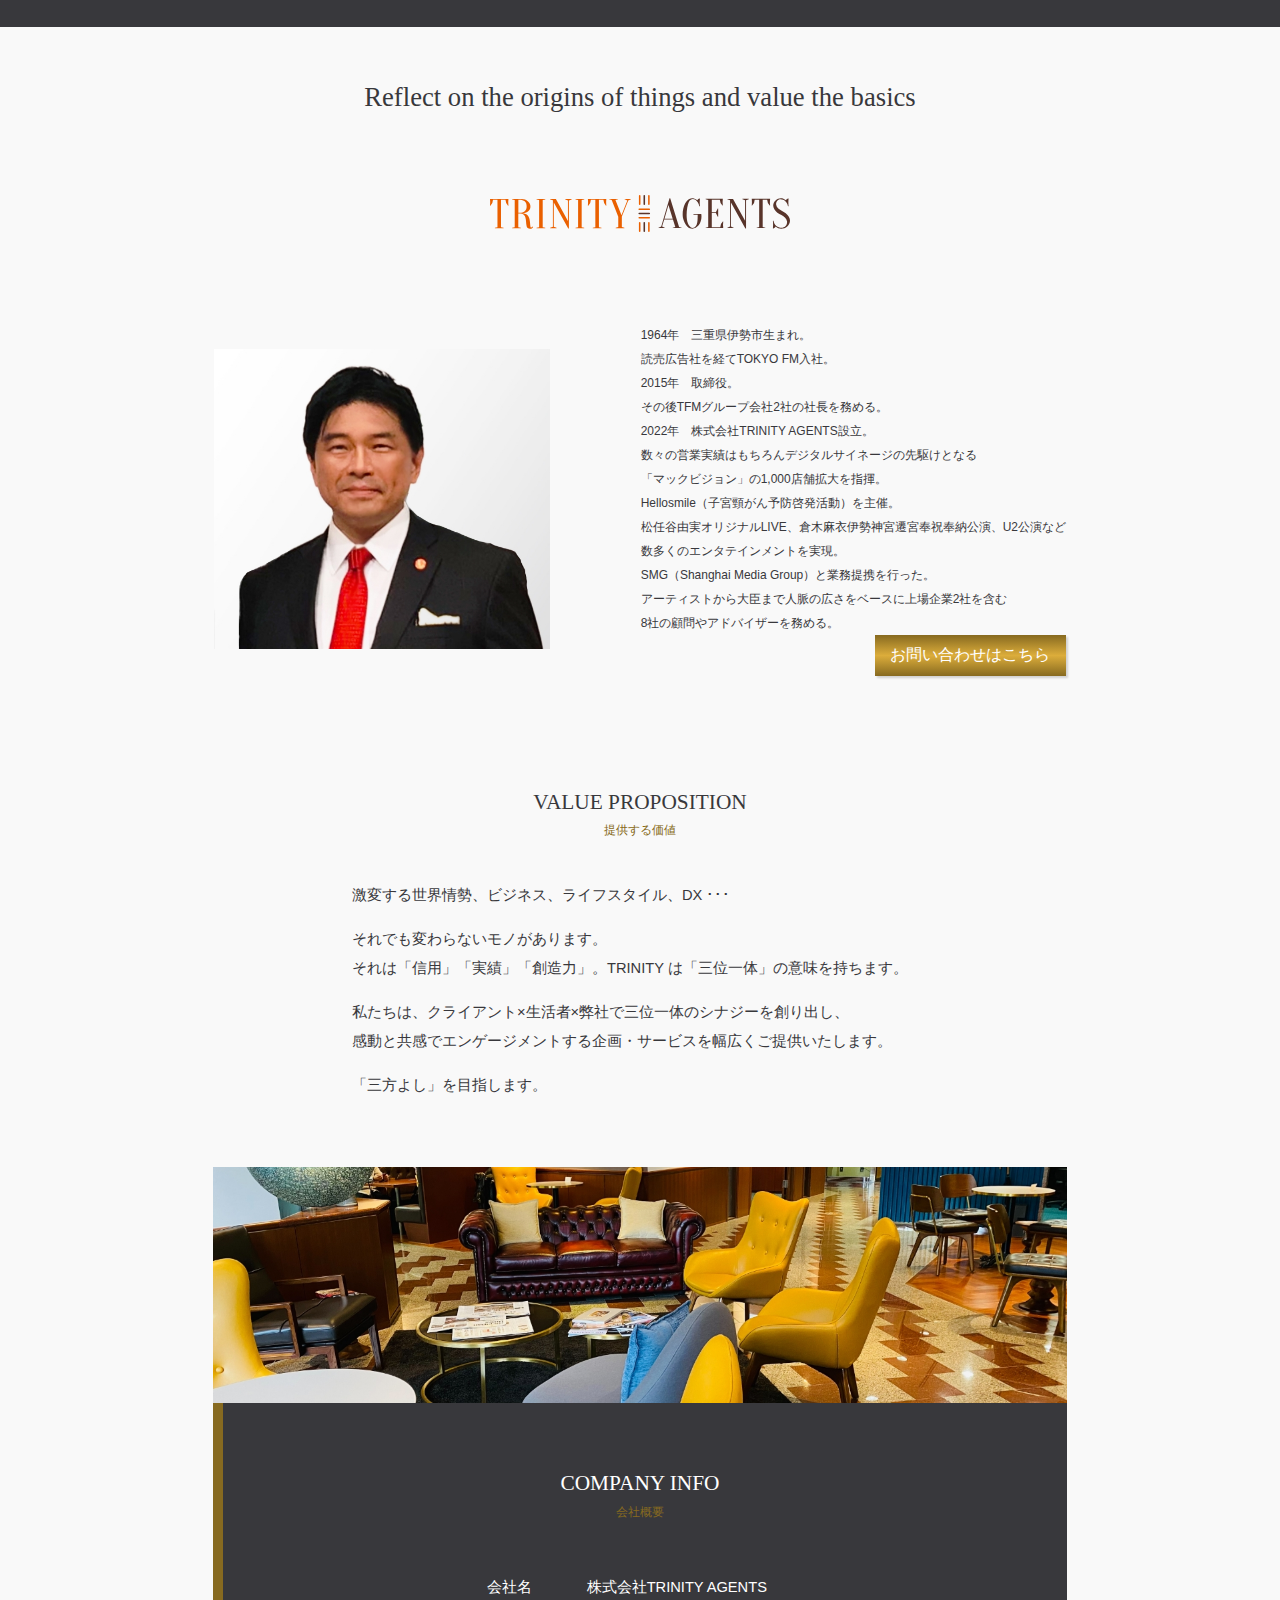
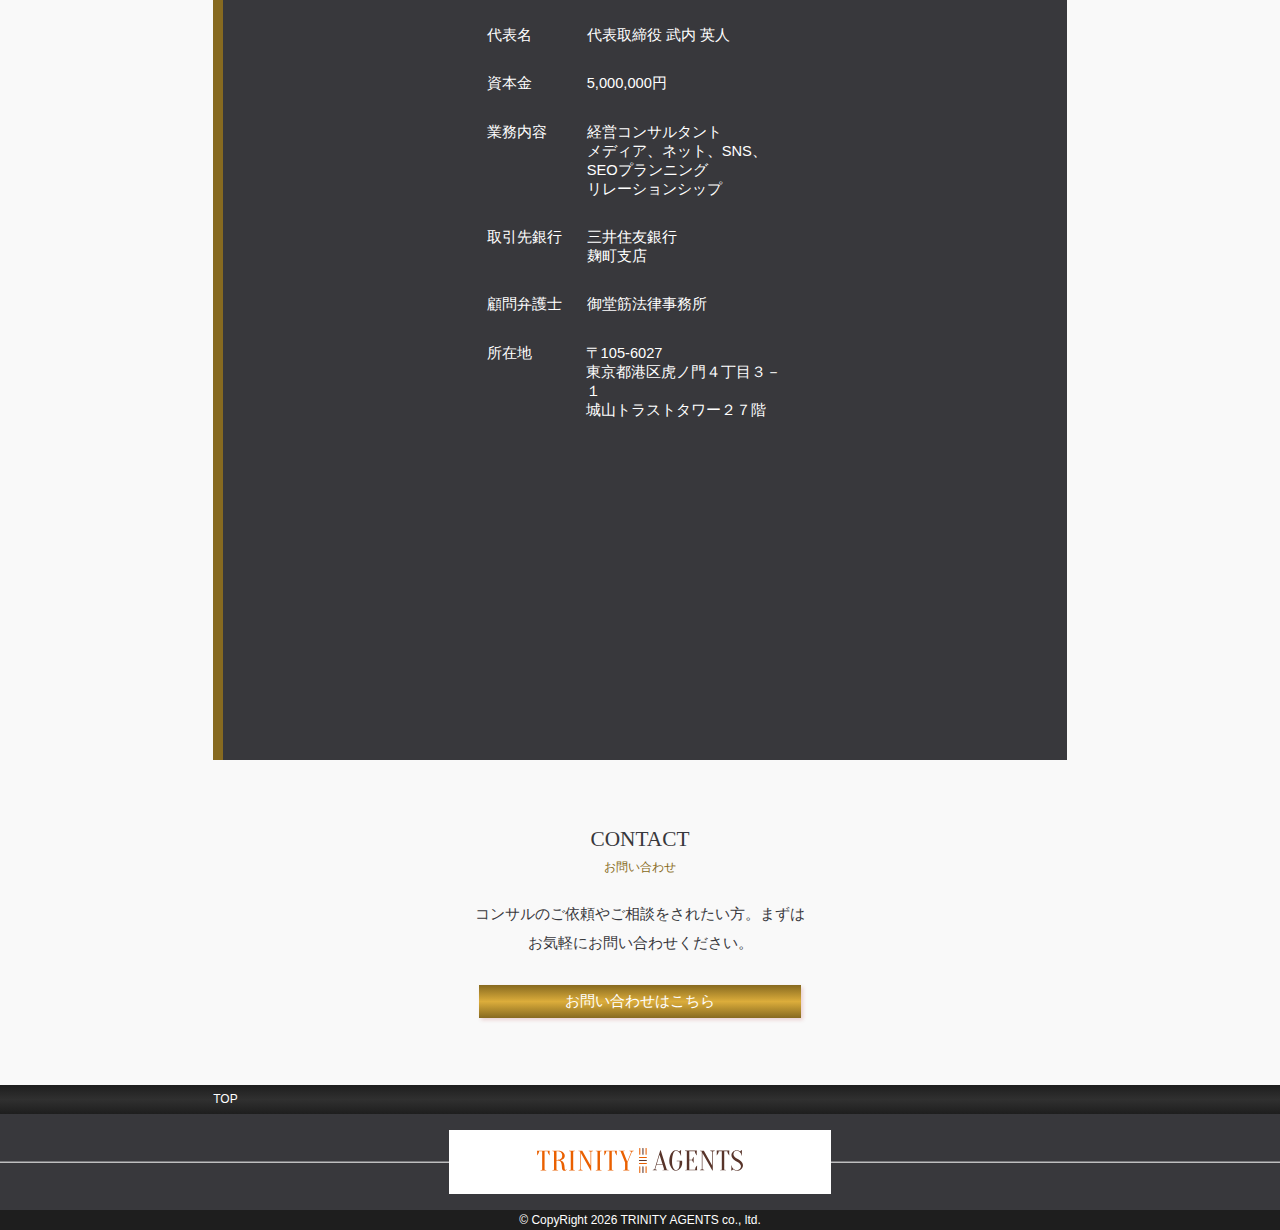
==== commit 0f5e4e0d: "文章修正" ====
--- a/index.html
+++ b/index.html
@@ -73,7 +73,7 @@
                     <br/>数々の営業実績はもちろんデジタルサイネージの先駆<br class="sp_only"/>けとなる<br class="pc_only"/>「マックビジョン」の1,000店舗拡大を指揮。
                     <br/>Hellosmile（子宮頸がん予防啓発活動）を主催。
                     <br/>松任谷由実オリジナルLIVE、倉木麻衣伊勢神宮遷宮奉<br class="sp_only"/>祝奉納公演、U2公演など<br class="pc_only"/>数多くのエンタテインメント<br class="sp_only"/>を実現。
-                    <br/>SMG（Shnghai Media Group）と業務提携を行った。
+                    <br/>SMG（Shanghai Media Group）と業務提携を行った。
                     <br/>アーティストから大臣まで人脈の広さをベースに<br class="sp_only"/>上場企業2社を含む<br class="pc_only"/>8社の顧問やアドバイザーを務める。
                 </p>
 
